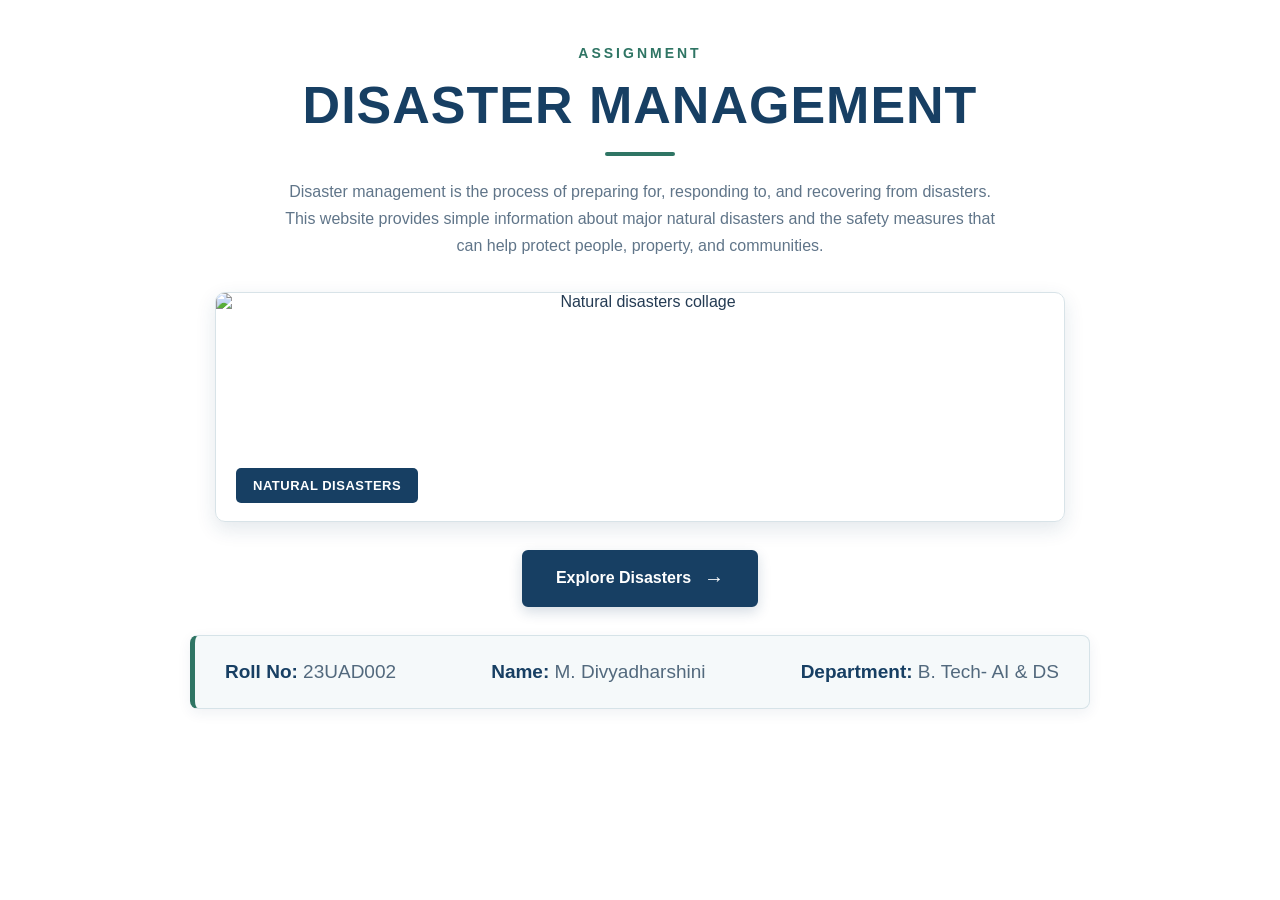
==== index.html @ b9f4a74d "Initial disaster management website" ====
<!DOCTYPE html>
<html lang="en">

<head>
    <meta charset="UTF-8">
    <meta name="viewport" content="width=device-width, initial-scale=1.0">
    <title>Disaster Management</title>
    <link rel="stylesheet" href="style.css">
</head>

<body>

    <main class="home-page">

        <div class="home-container">

            <div class="home-label">
                ASSIGNMENT
            </div>

            <h1>DISASTER MANAGEMENT</h1>

            <p class="home-description">
                Disaster management is the process of preparing for,
                responding to, and recovering from disasters. This website
                provides simple information about major natural disasters
                and the safety measures that can help protect people,
                property, and communities.
            </p>


            <!-- DISASTER COLLAGE -->

            <div class="disaster-collage">

                <img
                    src="https://media.insurancekhabar.com/uploads/2025/04/natural-disater.jpg"
                    alt="Natural disasters collage">

                <div class="disaster-collage-label">
                    NATURAL DISASTERS
                </div>

            </div>


            <!-- EXPLORE BUTTON -->

            <a href="disasters.html" class="explore-button">
                Explore Disasters
                <span>→</span>
            </a>


            <!-- STUDENT DETAILS -->

            <div class="student-details">

                <p>
                    <strong>Roll No:</strong> 23UAD002
                </p>

                <p>
                    <strong>Name:</strong> M. Divyadharshini
                </p>

                <p>
                    <strong>Department:</strong> B. Tech- AI &amp; DS
                </p>

            </div>

        </div>

    </main>

</body>
</html>
---- style.css ----
/* =========================================
   GENERAL
   ========================================= */

* {
    margin: 0;
    padding: 0;
    box-sizing: border-box;
}

body {
    font-family: Arial, Helvetica, sans-serif;
    background: #ffffff;
    color: #243b53;
}


/* =========================================
   HOME PAGE
   ========================================= */

.home-page {
    min-height: 100vh;
    padding: 45px 20px 55px;
}


/* Main container */

.home-container {
    width: 92%;
    max-width: 1100px;
    margin: auto;
    text-align: center;
}


/* =========================================
   HEADER
   ========================================= */

.home-label {
    color: #2f7564;
    font-size: 14px;
    font-weight: 700;
    letter-spacing: 3px;
    margin-bottom: 14px;
}


.home-container h1 {
    color: #173f63;
    font-size: 52px;
    font-weight: 700;
    letter-spacing: 1px;
    margin-bottom: 12px;
}


/* Green line */

.home-container h1::after {
    content: "";
    display: block;

    width: 70px;
    height: 4px;

    background: #2f7564;

    margin: 17px auto 0;

    border-radius: 5px;
}


/* =========================================
   SHORT DESCRIPTION
   ========================================= */

.home-description {
    max-width: 720px;

    margin: 22px auto 32px;

    color: #607589;

    font-size: 16px;

    line-height: 1.7;
}


/* =========================================
   IMAGE
   ========================================= */

.disaster-collage {
    width: 100%;
    max-width: 850px;

    height: 230px;

    margin: 0 auto;

    overflow: hidden;

    border-radius: 10px;

    border: 1px solid #d8e3e8;

    box-shadow: 0 7px 20px rgba(23, 63, 99, 0.12);

    position: relative;
}


.disaster-collage img {
    width: 100%;
    height: 100%;

    object-fit: cover;

    display: block;

    transition: transform 0.3s ease;
}


.disaster-collage:hover img {
    transform: scale(1.02);
}


/* Image label */

.disaster-collage-label {
    position: absolute;

    left: 20px;
    bottom: 18px;

    background: #173f63;

    color: white;

    padding: 10px 17px;

    border-radius: 5px;

    font-size: 13px;

    font-weight: 700;

    letter-spacing: 0.5px;
}


/* =========================================
   STUDENT DETAILS
   ========================================= */

.student-details {
    width: 100%;
    max-width: 900px;

    margin: 28px auto 0;

    padding: 22px 30px;

    display: flex;

    justify-content: space-between;

    align-items: center;

    gap: 20px;

    background: #f5f9fa;

    border: 1px solid #d6e3e8;

    border-left: 5px solid #2f7564;

    border-radius: 8px;

    box-shadow: 0 4px 14px rgba(23, 63, 99, 0.07);

    text-align: left;
}


/* LARGE STUDENT TEXT */

.student-details p {
    color: #52697d;

    font-size: 19px;

    line-height: 1.5;

    white-space: nowrap;
}


/* Large labels */

.student-details strong {
    color: #173f63;

    font-size: 19px;

    font-weight: 700;
}


/* =========================================
   EXPLORE BUTTON
   ========================================= */

.explore-button {
    display: inline-flex;

    align-items: center;
    justify-content: center;

    gap: 13px;

    margin-top: 28px;

    padding: 15px 32px;

    background: #173f63;

    color: #ffffff;

    text-decoration: none;

    border: 2px solid #173f63;

    border-radius: 6px;

    font-size: 16px;

    font-weight: 700;

    box-shadow: 0 5px 13px rgba(23, 63, 99, 0.18);

    transition: all 0.25s ease;
}


.explore-button span {
    font-size: 20px;

    transition: transform 0.25s ease;
}


.explore-button:hover {
    background: #2f7564;

    border-color: #2f7564;

    transform: translateY(-2px);
}


.explore-button:hover span {
    transform: translateX(5px);
}


/* =========================================
   REMOVE UNWANTED SECTIONS
   ========================================= */

/*
   If these elements still exist in your HTML,
   hide them without deleting the HTML.
*/

.home-info,
.topic-list,
.home-bottom {
    display: none;
}


/* =========================================
   TABLET
   ========================================= */

@media (max-width: 850px) {

    .home-container h1 {
        font-size: 44px;
    }

    .student-details {
        flex-direction: column;

        align-items: flex-start;

        padding: 22px 25px;
    }

    .student-details p {
        font-size: 18px;
    }

    .student-details strong {
        font-size: 18px;
    }

    .disaster-collage {
        height: 260px;
    }
}


/* =========================================
   MOBILE
   ========================================= */

@media (max-width: 600px) {

    .home-page {
        padding: 35px 15px 45px;
    }

    .home-container {
        width: 100%;
    }

    .home-label {
        font-size: 11px;
        letter-spacing: 2px;
    }

    .home-container h1 {
        font-size: 32px;
        letter-spacing: 0;
    }

    .home-description {
        font-size: 14px;
        line-height: 1.6;
        margin-top: 18px;
    }

    .disaster-collage {
        height: 220px;
    }

    .disaster-collage-label {
        left: 12px;
        bottom: 12px;

        padding: 8px 12px;

        font-size: 11px;
    }

    .student-details {
        margin-top: 22px;

        padding: 18px 20px;

        gap: 8px;
    }

    .student-details p {
        font-size: 16px;

        white-space: normal;
    }

    .student-details strong {
        font-size: 16px;
    }

    .explore-button {
        width: 100%;
        max-width: 280px;

        padding: 14px 20px;
    }
}
/* =========================================
   DISASTER LIST PAGE
   ========================================= */

.page-header {
    background-color: #f1f7fa;
    padding: 48px 20px 35px;
    text-align: center;

    border-bottom: 1px solid #d7e5ea;
}

.header-content {
    max-width: 850px;
    margin: auto;
}


/* Small title */

.section-label {
    color: #2f6f5e;
    font-size: 13px;
    font-weight: 700;
    letter-spacing: 2.5px;
    margin-bottom: 10px;
}


/* Main heading */

.page-header h1 {
    color: #143b5a;
    font-size: 40px;
    margin-bottom: 12px;
}


/* Description */

.page-intro {
    max-width: 650px;
    margin: auto;

    color: #617487;
    font-size: 15px;
    line-height: 1.7;
}


/* =========================================
   DISASTER CARD CONTAINER
   ========================================= */

.disaster-container {
    width: 90%;
    max-width: 1100px;

    margin: 32px auto 50px;

    display: grid;
    grid-template-columns: repeat(3, 1fr);

    gap: 24px;
}


/* =========================================
   DISASTER CARDS
   ========================================= */

.disaster-card {
    position: relative;

    background-color: #ffffff;

    border: 1px solid #d9e3e8;

    border-top: 5px solid #2f6f5e;

    border-radius: 8px;

    overflow: hidden;

    text-decoration: none;
    color: inherit;

    box-shadow: 0 4px 12px rgba(20, 45, 76, 0.08);

    transition: transform 0.25s ease,
                box-shadow 0.25s ease;
}


/* Different accent colours */

.disaster-card:nth-child(1) {
    border-top-color: #2980a9;
}

.disaster-card:nth-child(2) {
    border-top-color: #536d8a;
}

.disaster-card:nth-child(3) {
    border-top-color: #2f6f5e;
}

.disaster-card:nth-child(4) {
    border-top-color: #c47a28;
}

.disaster-card:nth-child(5) {
    border-top-color: #457b9d;
}

.disaster-card:nth-child(6) {
    border-top-color: #76558f;
}


/* Hover */

.disaster-card:hover {
    transform: translateY(-5px);

    box-shadow: 0 9px 20px rgba(20, 45, 76, 0.13);
}


/* =========================================
   CARD IMAGE
   ========================================= */

.disaster-card img {
    width: 100%;
    height: 175px;

    object-fit: cover;

    display: block;

    transition: transform 0.3s ease;
}


/* Slight image zoom */

.disaster-card:hover img {
    transform: scale(1.03);
}


/* =========================================
   CARD NUMBER
   ========================================= */

.disaster-card::before {
    position: absolute;

    top: 14px;
    left: 14px;

    width: 38px;
    height: 30px;

    display: flex;
    align-items: center;
    justify-content: center;

    color: white;

    font-size: 12px;
    font-weight: 700;

    border-radius: 4px;

    z-index: 2;

    background-color: #173f5f;

    box-shadow: 0 2px 6px rgba(0, 0, 0, 0.18);
}


/* Numbers */

.disaster-card:nth-child(1)::before {
    content: "01";
    background-color: #2980a9;
}

.disaster-card:nth-child(2)::before {
    content: "02";
    background-color: #536d8a;
}

.disaster-card:nth-child(3)::before {
    content: "03";
    background-color: #2f6f5e;
}

.disaster-card:nth-child(4)::before {
    content: "04";
    background-color: #c47a28;
}

.disaster-card:nth-child(5)::before {
    content: "05";
    background-color: #457b9d;
}

.disaster-card:nth-child(6)::before {
    content: "06";
    background-color: #76558f;
}


/* =========================================
   CARD CONTENT
   ========================================= */

.card-content {
    padding: 18px 20px 20px;

    background-color: #ffffff;
}


/* Disaster name */

.card-content h2 {
    color: #173f5f;

    font-size: 21px;

    margin-bottom: 9px;
}


/* Description */

.card-content p {
    color: #596979;

    font-size: 14px;

    line-height: 1.6;

    margin-bottom: 16px;
}


/* =========================================
   VIEW GUIDELINES
   ========================================= */

.learn-more {
    display: inline-block;

    color: #2f6f5e;

    font-size: 14px;

    font-weight: 700;

    padding-bottom: 3px;

    border-bottom: 1px solid transparent;

    transition: 0.2s ease;
}

.disaster-card:hover .learn-more {
    color: #173f5f;

    border-bottom-color: #173f5f;
}


/* =========================================
   BACK TO HOME
   ========================================= */

.back-home {
    text-align: center;

    padding-bottom: 45px;
}

.back-home a {
    display: inline-block;

    color: #173f5f;

    text-decoration: none;

    font-size: 14px;

    font-weight: 600;

    padding: 10px 20px;

    border: 1px solid #cbd9e1;

    border-radius: 5px;

    background-color: #f7fafc;

    transition: 0.2s ease;
}

.back-home a:hover {
    background-color: #173f5f;

    color: white;
}


/* =========================================
   TABLET
   ========================================= */

@media (max-width: 900px) {

    .disaster-container {
        grid-template-columns: repeat(2, 1fr);

        gap: 20px;
    }

}


/* =========================================
   MOBILE
   ========================================= */

@media (max-width: 600px) {

    .page-header {
        padding: 38px 20px 28px;
    }

    .page-header h1 {
        font-size: 31px;
    }

    .page-intro {
        font-size: 14px;
    }

    .disaster-container {
        width: 92%;

        grid-template-columns: 1fr;

        gap: 18px;

        margin-top: 25px;
    }

    .disaster-card img {
        height: 205px;
    }

    .card-content {
        padding: 17px 18px 19px;
    }

}
/* =========================================
   RESPONSIVE DESIGN
   ========================================= */

@media (max-width: 900px) {

    .disaster-container {
        grid-template-columns: repeat(2, 1fr);
    }

}


@media (max-width: 600px) {

    .page-header {
        padding: 40px 20px 20px;
    }

    .page-header h1 {
        font-size: 30px;
    }

    .page-intro {
        font-size: 14px;
    }

    .disaster-container {
        width: 92%;
        grid-template-columns: 1fr;
        gap: 18px;
    }

    .disaster-card img {
        height: 200px;
    }

}

/* =========================================
   RESPONSIVE DESIGN
   ========================================= */

@media (max-width: 900px) {

    .disaster-container {
        grid-template-columns: repeat(2, 1fr);
    }

}


@media (max-width: 600px) {

    .page-header {
        padding: 40px 20px 20px;
    }

    .page-header h1 {
        font-size: 30px;
    }

    .page-intro {
        font-size: 14px;
    }

    .disaster-container {
        width: 92%;
        grid-template-columns: 1fr;
        gap: 20px;
        margin-top: 20px;
    }

    .disaster-card img {
        height: 200px;
    }

}

/* =========================================
   DISASTER DETAIL PAGE
   ========================================= */

/* ---------- Back Header ---------- */

.detail-header {
    width: 90%;
    max-width: 1150px;
    margin: auto;
    padding: 22px 0;
}

.back-button {
    display: inline-block;
    color: #173f5f;
    text-decoration: none;
    font-size: 14px;
    font-weight: 600;
    padding: 9px 16px;

    border: 1px solid #cddbe5;
    border-radius: 5px;

    background-color: #f5f9fc;

    transition: 0.2s ease;
}

.back-button:hover {
    background-color: #173f5f;
    color: white;
}


/* ---------- Main Container ---------- */

.detail-container {
    width: 90%;
    max-width: 1150px;
    margin: auto;
    padding-bottom: 60px;
}


/* =========================================
   TOP DISASTER INTRO
   ========================================= */

.detail-intro {
    display: grid;
    grid-template-columns: 0.9fr 1.1fr;
    gap: 45px;
    align-items: center;

    padding: 38px;

    margin-bottom: 32px;

    background-color: #eef6fa;

    border: 1px solid #cbdfe9;
    border-left: 6px solid #173f5f;

    border-radius: 10px;

    box-shadow: 0 5px 18px rgba(20, 45, 76, 0.10);
    
}


/* Small heading */

.detail-intro .section-label {
    color: #2f6f5e;
    font-size: 13px;
    font-weight: 700;
    letter-spacing: 2px;
}


/* Disaster name */

.detail-intro h1 {
    color: #123a5a;

    font-size: 50px;
    font-weight: 700;

    margin: 8px 0 18px;
}


/* Introduction */

.introduction {
    color: #536779;

    font-size: 16px;
    line-height: 1.8;

    max-width: 520px;
}


/* Disaster image */

.detail-intro img {
    width: 100%;
    height: 320px;

    object-fit: cover;

    border-radius: 8px;

    border: 3px solid white;

    box-shadow: 0 6px 18px rgba(20, 45, 76, 0.18);
}


/* =========================================
   GENERAL CONTENT SECTIONS
   ========================================= */

.detail-section {
    margin-bottom: 25px;

    padding: 28px 30px;

    background-color: white;

    border: 1px solid #dce5eb;

    border-radius: 9px;

    box-shadow: 0 3px 12px rgba(20, 45, 76, 0.06);
}


/* Section heading */

.detail-section > h2 {
    color: #173f5f;

    font-size: 25px;

    margin-bottom: 20px;

    padding-bottom: 12px;

    border-bottom: 2px solid #dce9ee;
}


/* Lists */

.detail-section ul {
    padding-left: 22px;
    margin: 0;
}

.detail-section li {
    color: #596979;

    font-size: 15px;
    line-height: 1.7;

    margin-bottom: 9px;
}


/* =========================================
   CAUSES SECTION
   ========================================= */

.detail-section:has(#causes) {
    border-top: 5px solid #e49a38;
    background-color: #fffaf3;
}

.detail-section:has(#causes) > h2 {
    color: #a96516;
    border-bottom-color: #f0dfc5;
}


/* Two-column causes */

#causes {
    columns: 2;
    column-gap: 55px;
}

#causes li {
    break-inside: avoid;
}


/* =========================================
   WARNING SIGNS
   ========================================= */

#warning-section {
    border-top: 5px solid #e49a38;
    background-color: #fffaf3;
}

#warning-section h2 {
    color: #a96516;
    border-bottom-color: #f0dfc5;
}


/* =========================================
   SAFETY GUIDELINES
   ========================================= */

.safety-grid {
    display: grid;
    grid-template-columns: repeat(3, 1fr);
    gap: 20px;
}


/* Safety cards */

.safety-box {
    position: relative;

    min-height: 260px;

    padding: 24px;

    border-radius: 8px;

    border: 1px solid #d8e3e7;

    background-color: #f8fbfc;

    transition: transform 0.2s ease,
                box-shadow 0.2s ease;
}

.safety-box:hover {
    transform: translateY(-5px);

    box-shadow: 0 8px 18px rgba(20, 45, 76, 0.12);
}


/* BEFORE */

.safety-box:nth-child(1) {
    background-color: #eef7f2;
    border-top: 5px solid #2f6f5e;
}

.safety-box:nth-child(1) h3 {
    color: #267055;
}


/* DURING */

.safety-box:nth-child(2) {
    background-color: #eef5fb;
    border-top: 5px solid #28739b;
}

.safety-box:nth-child(2) h3 {
    color: #216687;
}


/* AFTER */

.safety-box:nth-child(3) {
    background-color: #f5f1fa;
    border-top: 5px solid #70539a;
}

.safety-box:nth-child(3) h3 {
    color: #684b91;
}


/* Safety headings */

.safety-box h3 {
    font-size: 19px;

    margin-bottom: 17px;

    padding-bottom: 10px;

    border-bottom: 2px solid rgba(0, 0, 0, 0.08);
}

.safety-box ul {
    padding-left: 18px;
}

.safety-box li {
    font-size: 14px;

    line-height: 1.65;

    margin-bottom: 9px;
}


/* =========================================
   DOs / DON'Ts
   ========================================= */

.dos-donts {
    display: grid;

    grid-template-columns: 1fr 1fr;

    gap: 22px;
}


/* DO Box */

.do-box {
    padding: 25px;

    background-color: #eef8f2;

    border: 1px solid #cfe3d8;

    border-top: 5px solid #2f6f5e;

    border-radius: 8px;
}

.do-box h2 {
    color: #267055;

    border-bottom: 2px solid #d2e7db;

    padding-bottom: 12px;

    margin-bottom: 18px;
}


/* DON'T Box */

.dont-box {
    padding: 25px;

    background-color: #fff3f1;

    border: 1px solid #ead3d0;

    border-top: 5px solid #c45b50;

    border-radius: 8px;
}

.dont-box h2 {
    color: #a8443c;

    border-bottom: 2px solid #ecd7d4;

    padding-bottom: 12px;

    margin-bottom: 18px;
}


/* DO / DON'T lists */

.do-box ul,
.dont-box ul {
    padding-left: 21px;
}

.do-box li,
.dont-box li {
    color: #59656c;

    font-size: 14px;

    line-height: 1.7;

    margin-bottom: 10px;
}


/* =========================================
   BOTTOM BUTTON
   ========================================= */

.bottom-back {
    text-align: center;

    margin-top: 35px;
}

.bottom-back a {
    display: inline-block;

    padding: 13px 28px;

    background-color: #173f5f;

    color: white;

    text-decoration: none;

    border-radius: 6px;

    font-size: 14px;

    font-weight: 600;

    box-shadow: 0 3px 8px rgba(20, 45, 76, 0.15);

    transition: 0.2s ease;
}

.bottom-back a:hover {
    background-color: #2f6f5e;

    transform: translateY(-2px);
}


/* =========================================
   TABLET
   ========================================= */

@media (max-width: 900px) {

    .detail-intro {
        grid-template-columns: 1fr;

        gap: 25px;
    }

    .introduction {
        max-width: none;
    }

    .detail-intro img {
        height: 300px;
    }

    .safety-grid {
        grid-template-columns: 1fr;
    }

    #causes {
        columns: 1;
    }
}


/* =========================================
   MOBILE
   ========================================= */

@media (max-width: 600px) {

    .detail-header {
        width: 92%;
        padding: 18px 0;
    }

    .detail-container {
        width: 92%;
    }

    .detail-intro {
        padding: 23px;

        gap: 22px;

        border-left-width: 4px;
    }

    .detail-intro h1 {
        font-size: 36px;
    }

    .introduction {
        font-size: 15px;
    }

    .detail-intro img {
        height: 220px;
    }

    .detail-section {
        padding: 22px;

        margin-bottom: 20px;
    }

    .detail-section > h2 {
        font-size: 22px;
    }

    .detail-section li {
        font-size: 14px;
    }

    .safety-grid {
        grid-template-columns: 1fr;

        gap: 15px;
    }

    .safety-box {
        min-height: auto;
    }

    .dos-donts {
        grid-template-columns: 1fr;

        gap: 15px;
    }

    .do-box,
    .dont-box {
        padding: 20px;
    }

}

/* Smooth transition for all cards */
.detail-section,
.safety-card,
.info-card,
.do-box,
.dont-box {
    transition: all 0.3s ease;
    cursor: pointer;
}

/* Pop-up effect */
.detail-section:hover,
.safety-card:hover,
.info-card:hover,
.do-box:hover,
.dont-box:hover {
    transform: translateY(-7px);
    box-shadow: 0 14px 30px rgba(23, 63, 99, 0.16);
}
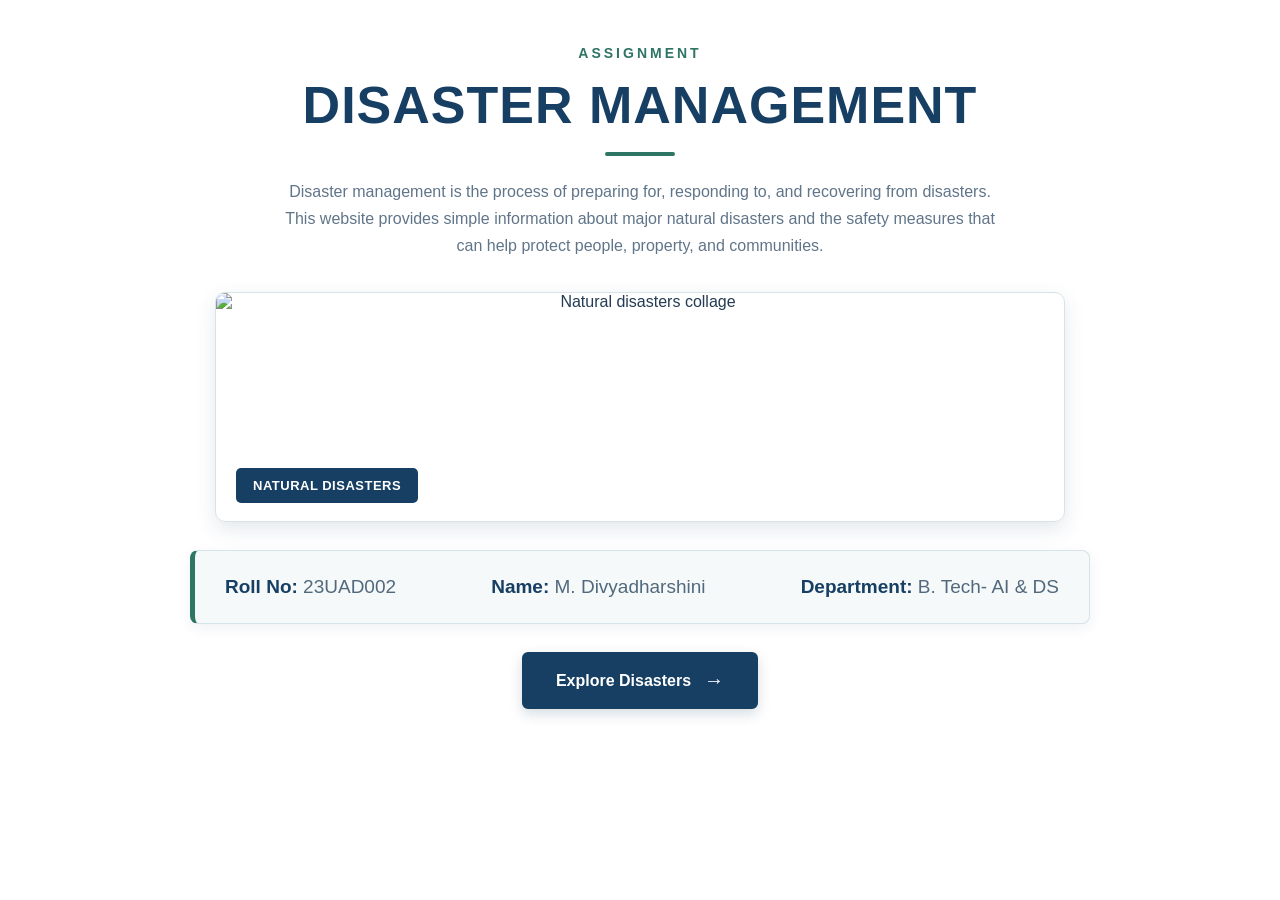
==== commit 63366d78: "changed" ====
--- a/index.html
+++ b/index.html
@@ -4,7 +4,9 @@
 <head>
     <meta charset="UTF-8">
     <meta name="viewport" content="width=device-width, initial-scale=1.0">
+
     <title>Disaster Management</title>
+
     <link rel="stylesheet" href="style.css">
 </head>
 
@@ -29,32 +31,24 @@
             </p>
 
 
-            <!-- DISASTER COLLAGE -->
+            <div class="home-content">
 
-            <div class="disaster-collage">
-
-                <img
-                    src="https://media.insurancekhabar.com/uploads/2025/04/natural-disater.jpg"
-                    alt="Natural disasters collage">
-
-                <div class="disaster-collage-label">
-                    NATURAL DISASTERS
-                </div>
-
-            </div>
+                <!-- COLLAGE IMAGE -->
+                <!-- COLLAGE IMAGE -->
+<div class="disaster-collage">
+    <img
+        src="https://media.insurancekhabar.com/uploads/2025/04/natural-disater.jpg"
+        alt="Natural disasters collage">
+        
+    <div class="disaster-collage-label">
+        NATURAL DISASTERS
+    </div>
+</div>
 
 
-            <!-- EXPLORE BUTTON -->
-
-            <a href="disasters.html" class="explore-button">
-                Explore Disasters
-                <span>→</span>
-            </a>
-
-
-            <!-- STUDENT DETAILS -->
-
-            <div class="student-details">
+                <!-- INFORMATION -->
+                
+<div class="student-details">
 
                 <p>
                     <strong>Roll No:</strong> 23UAD002
@@ -69,10 +63,38 @@
                 </p>
 
             </div>
+            </div>
+<a href="disasters.html" class="explore-button">
+
+                Explore Disasters
+
+                <span>→</span>
+
+            </a>
+
+            <!-- STUDENT DETAILS -->
+
+            
+
+
+            <!-- BUTTON -->
+
+            
+
+
+            <!-- BOTTOM STRIP -->
+
+            <div class="home-bottom">
+
+                <strong>Learn • Prepare • Respond • Recover</strong>
+                — Building awareness for safer communities.
+
+            </div>
 
         </div>
 
     </main>
 
 </body>
+
 </html>
--- a/style.css
+++ b/style.css
@@ -1390,4 +1390,46 @@
 .dont-box:hover {
     transform: translateY(-7px);
     box-shadow: 0 14px 30px rgba(23, 63, 99, 0.16);
+}
+
+/* Disaster card hover effect */
+.disaster-card {
+    transition: all 0.3s ease;
+    cursor: pointer;
+}
+
+.disaster-card:hover {
+    transform: translateY(-8px);
+    box-shadow: 0 15px 30px rgba(23, 63, 99, 0.18);
+}
+
+/* Different colour when hovering each card */
+.disaster-card:nth-child(1):hover {
+    background: #eaf7f4;
+    border-color: #2f7564;
+}
+
+.disaster-card:nth-child(2):hover {
+    background: #eef5fb;
+    border-color: #2879a7;
+}
+
+.disaster-card:nth-child(3):hover {
+    background: #fff5e8;
+    border-color: #e39a2d;
+}
+
+.disaster-card:nth-child(4):hover {
+    background: #fff0ee;
+    border-color: #c65b52;
+}
+
+.disaster-card:nth-child(5):hover {
+    background: #f3effa;
+    border-color: #79549b;
+}
+
+.disaster-card:nth-child(6):hover {
+    background: #eef6f2;
+    border-color: #4c8b6f;
 }
